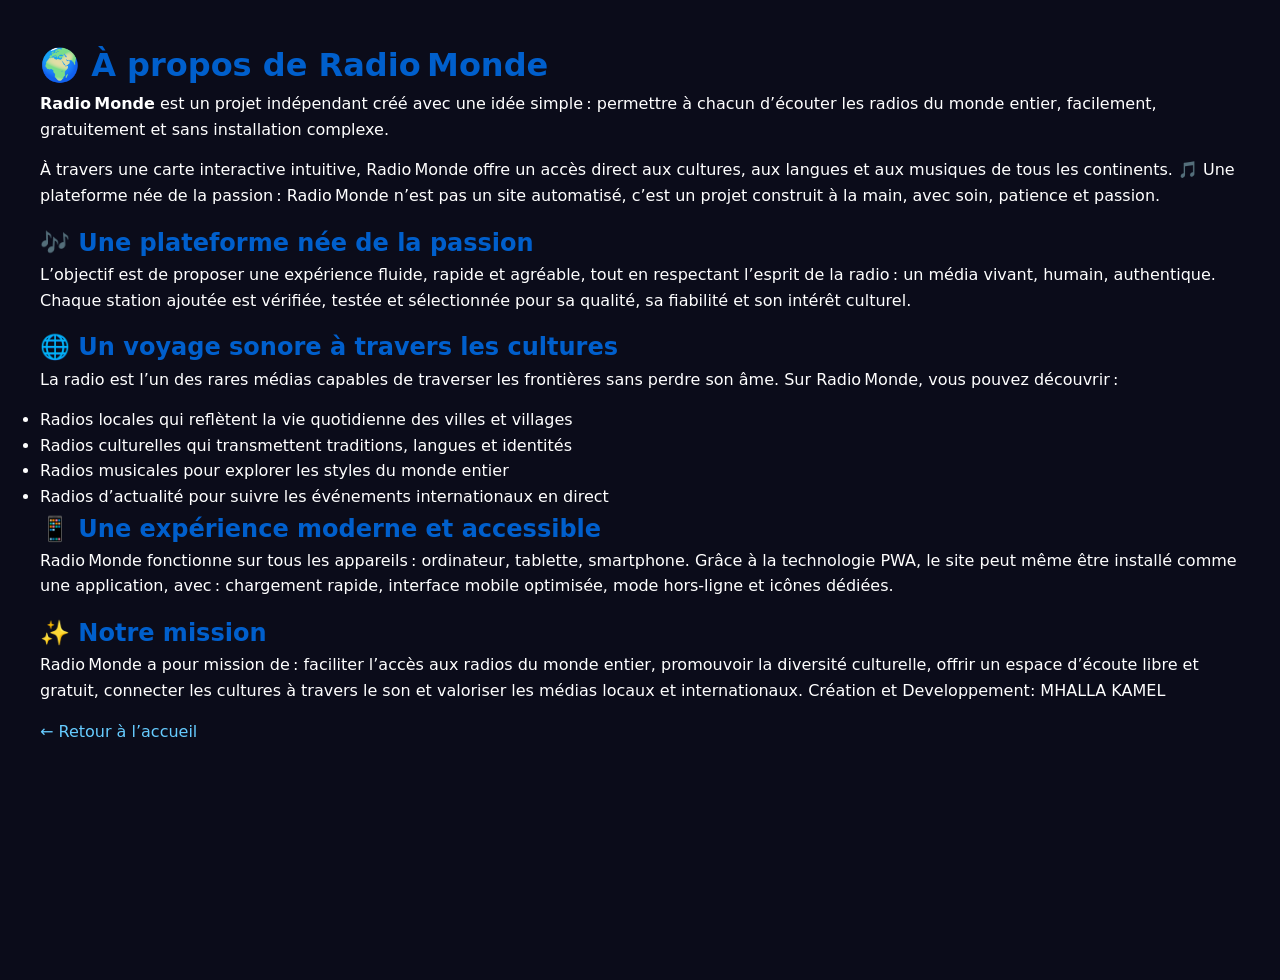
==== a-propos.html @ 43fdf6c3 "Add monetization scripts to a-propos.html" ====
<!DOCTYPE html>
<html lang="fr">
<head>
    <meta charset="UTF-8">
    <meta name="viewport" content="width=device-width, initial-scale=1.0">

    <title>À propos – Radio Monde</title>

    <!-- Facebook App ID -->
    <meta property="fb:app_id" content="1433349121966993" />

    <!-- Open Graph -->
    <meta property="og:title" content="À propos – Radio Monde By‑KML">
    <meta property="og:description" content="Découvrez l’histoire et la mission de Radio Monde By‑KML.">
    <meta property="og:image" content="https://kamelking2028-coder.github.io/icons/icon-512.png">
    <meta property="og:type" content="website">

    <!-- Canonical -->
    <link rel="canonical" href="https://kamelking2028-coder.github.io/a-propos.html">
    
    <!---Monetag--->
    <script src="https://quge5.com/88/tag.min.js" data-zone="268420" 
        async data-cfasync="false"></script>
    <script>(function(s){s.dataset.zone='11326777',s.src='https://al5sm.com/tag.min.js'})
    ([document.documentElement, document.body].filter(Boolean).pop().appendChild(document.createElement('script')))</script>
    <!-- Styles -->
    <link rel="stylesheet" href="style.css?v=3">
  <style>
    body {
      font-family: Arial, sans-serif;
      line-height: 1.6;
      margin: 40px;
      background-color: #f9f9f9;
      color: #222;
    }
    h1, h2 {
      color: #005fcc;
    }
    p {
      margin-bottom: 15px;
    }
  </style>
</head>

<body>
  <h1>🌍 À propos de Radio Monde</h1>

  <p><strong>Radio Monde</strong> est un projet indépendant créé avec une idée simple : permettre à chacun d’écouter les radios du monde entier, facilement, gratuitement et sans installation complexe.</p>

  <p>À travers une carte interactive intuitive, Radio Monde offre un accès direct aux cultures, aux langues et aux musiques de tous les continents. 🎵 Une plateforme née de la passion : Radio Monde n’est pas un site automatisé, c’est un projet construit à la main, avec soin, patience et passion.</p>

  <h2>🎶 Une plateforme née de la passion</h2>
  <p>L’objectif est de proposer une expérience fluide, rapide et agréable, tout en respectant l’esprit de la radio : un média vivant, humain, authentique. Chaque station ajoutée est vérifiée, testée et sélectionnée pour sa qualité, sa fiabilité et son intérêt culturel.</p>

  <h2>🌐 Un voyage sonore à travers les cultures</h2>
  <p>La radio est l’un des rares médias capables de traverser les frontières sans perdre son âme. Sur Radio Monde, vous pouvez découvrir :</p>
  <ul>
    <li>Radios locales qui reflètent la vie quotidienne des villes et villages</li>
    <li>Radios culturelles qui transmettent traditions, langues et identités</li>
    <li>Radios musicales pour explorer les styles du monde entier</li>
    <li>Radios d’actualité pour suivre les événements internationaux en direct</li>
  </ul>

  <h2>📱 Une expérience moderne et accessible</h2>
  <p>Radio Monde fonctionne sur tous les appareils : ordinateur, tablette, smartphone. Grâce à la technologie PWA, le site peut même être installé comme une application, avec : chargement rapide, interface mobile optimisée, mode hors‑ligne et icônes dédiées.</p>

  <h2>✨ Notre mission</h2>
  <p>Radio Monde a pour mission de : faciliter l’accès aux radios du monde entier, promouvoir la diversité culturelle, offrir un espace d’écoute libre et gratuit, connecter les cultures à travers le son et valoriser les médias locaux et internationaux.
      Création et Developpement: MHALLA KAMEL</p>

  <footer>
    <p><a href="index.html">← Retour à l’accueil</a></p>
  </footer>
</body>
</html>
---- style.css ----
:root {
    --bg: #050816;
    --card-bg: #0b1020;
    --border: #1f2937;
    --accent: #4fc3f7;
    --text: #f9fafb;
    --muted: #9ca3af;
}

* {
    box-sizing: border-box;
    margin: 0;
    padding: 0;
    font-family: system-ui, -apple-system, BlinkMacSystemFont, "Segoe UI", sans-serif;
}

body {
    background: radial-gradient(circle at top, #111827, #020617);
    color: var(--text);
    min-height: 100vh;
}


/* Header */
header {
    display: flex;
    align-items: center;
    gap: 16px;
    padding: 16px 24px;
}

header svg {
    width: 60px;
    height: 60px;
}

.info {
    text-align: center;
    padding: 10px;
}

/* 🔵 Boutons en haut */
.top-buttons {
    position: absolute;
    top: 10px;
    right: 10px;

    display: flex;
    flex-direction: column; /* empile verticalement */
    gap: 8px;               /* espace entre les boutons */
    z-index: 9999;
}


.btn-top {
    background:#d7eaff;
    color: #0078ff;
    padding: 8px 12px;
    border-radius: 8px;
    border: 1px solid var(--border);
    cursor: pointer;
    transition: 0.2s;
    display: block;         /* important pour l’empilement */
    width: 120px;           /* largeur fixe propre */
    text-align: center;
}

.btn-top:hover {
    background: var(--accent);
    color: #000;
}
/* Weather + Map layout */
.weather-map-wrapper {
    display: flex;
    justify-content: center;
    align-items: center;
    gap: 24px;
    max-width: 1200px;
    margin: 0 auto;
    padding: 0 16px;
}
.weather-details {
    max-width: 340px;   /* limite la largeur sur GSM */
    width: 90%;         /* s’adapte mais reste raisonnable */
    margin: 0 auto;     /* centre la fenêtre */
    border-radius: 16px;
}

.map-wrapper {
    flex: 1;
    display: flex;
    justify-content: center;
}

body {
    overflow-x: hidden;
}

#map {
    width: 80%;
    height: 350px;
    margin: 0 auto;
    border-radius: 12px;
    border: 1px solid var(--border);
    overflow: hidden;
    
    /* choix des pays*/
}
.toggle-btn {
  display: inline-flex;
  align-items: center;
  justify-content: space-between;
  width: 240px; /* 🔹 élargis ici selon ton goût : 220–260px */
  padding: 10px 15px;
  font-size: 16px;
  background-color: #1e1e2f; /* couleur du fond */
  color: #fff;
  border: none;
  border-radius: 6px;
  cursor: pointer;
  box-shadow: 0 2px 5px rgba(0,0,0,0.3);
  transition: background-color 0.3s ease;
}
.toggle-btn:hover {
  background-color: #2b2b45;
}
                            /**** Version mobile ****/

@media (max-width: 625px) {

  /* 🔵 Conteneur des 4 boutons */
  .top-buttons {
    display: grid;
    grid-template-columns: 1fr 1fr; /* 2 colonnes */
    gap: 10px;
    width: 100%;
    padding: 10px;
    position: relative; /* pas de absolute/fixed */
  }

  /* 🔵 Boutons */
  .btn-top,
  .monetag-btn {
    width: 100%;
    text-align: center;
    padding: 10px 12px;
    border-radius: 8px;
    font-weight: bold;
  }

  /* 🔵 Carte */
  #map {
    width: 100%;
    height: 30vh;
  }

  /* 🔵 Météo */
  #weather-local,
  #weather-radio {
    width: 100%;
    text-align: center;
  }
    /* choix des pays*/
  @media (max-width: 600px) {
  .toggle-btn {
    width: 180px;
    font-size: 14px;
    }
  }
 
  /* 🔵 Liste des pays */
  .country-list {
    max-height: 300px;
    overflow-y: auto;
  }

  /* 🔵 Lecteur audio */
  #audio-player {
    width: 100%;
  }

  /* 🔵 Loader */
  .loader-spinner {
    width: 24px;
    height: 24px;
  }
}

                      /*** ICI la fin de la version GSM ****/


.weather-column {
    display: flex;
    flex-direction: column;
    gap: 16px;
    width: 260px;
}

.weather-box {
    background:#d7eaff;
    color: #135597;
    padding: 12px;
    border-radius: 14px;
    border: 1px solid var(--border);
    box-shadow: 0 4px 12px rgba(0,0,0,0.15);
    transition: 0.2s;
}

.weather-box:hover {
    transform: translateY(-3px);
    box-shadow: 0 6px 18px rgba(0,0,0,0.25);
}

.weather-loading {
    text-align: center;
    font-size: 0.9rem;
    color: var(--muted);
}

.weather-city {
    font-size: 1rem;
    font-weight: 600;
}

.weather-temp {
    font-size: 2.2rem;
    font-weight: 700;
}

.weather-icon {
    font-size: 2rem;
}

/* Weather details panel */
.weather-details {
    display: none;
    position: fixed;
    bottom: 0;
    left: 50%;
    transform: translateX(-50%);
    width: 40%;
    max-width: 360px;
    background: #090a0c;
    padding: 20px;
    border-top-left-radius: 22px;
    border-top-right-radius: 22px;
    box-shadow: 0 -4px 12px rgba(0,0,0,0.2);
    z-index: 9999;
}

.weather-details.show {
    display: block;
}

/* Container */
.container {
    max-width: 1100px;
    margin: 0 auto 40px;
    padding: 0 16px;
}

/* Controls */

.controls label {
    display: block;
    margin-top: 8px;
}

.controls select {
    width: 100%;
    padding: 6px 8px;
    border-radius: 8px;
    border: 1px solid var(--border);
    background: #020617;
    color: var(--text);
}

/* Country list */
.country-list {
    max-height: 300px;
    overflow-y: auto;
    background: var(--card-bg);
    border: 3px solid var(--border);
    border-radius: 12px;
    padding: 10px;
    margin-top: 10px;
}
         /* Hidden */
.hidden {
    display: none !important;
}
.country-item {
    display: flex;
    align-items: center;
    gap: 10px;
    padding: 6px;
    cursor: pointer;
}

.country-item:hover {
    background: rgba(255,255,255,0.05);
}

.country-flag {
    width: 32px;
    height: 24px;
    border-radius: 3px;
}

/* Tabs */
.tabs {
    display: flex;
    gap: 8px;
    margin: 10px 0;
}

.tab-btn {
    flex: 1;
    padding: 8px;
    border-radius: 999px;
    border: 1px solid var(--border);
    background: #020617;
    color: var(--text);
    cursor: pointer;
}

.tab-btn.active {
    background: var(--accent);
    color: #020617;
}

/* Loader */
#loader {
    display: none;
    text-align: center;
    margin: 10px 0;
}

.loader-spinner {
    width: 24px;
    height: 24px;
    border-radius: 999px;
    border: 3px solid var(--border);
    border-top-color: var(--accent);
    animation: spin 0.8s linear infinite;
}

@keyframes spin {
    to { transform: rotate(360deg); }
}

            /* Search */
.search-box {
    margin: 10px 0;
}

.search-box input {
    width: 100%;
    padding: 8px 10px;
    border-radius: 999px;
    border: 1px solid var(--border);
    background: #020617;
    color: var(--text);
}

.hint {
    font-size: 0.8rem;
    color: var(--muted);
}
          /* Radios */
#radios {
    display: grid;
    grid-template-columns: repeat(auto-fill, minmax(100px, 1fr));
    gap: 14px;
    justify-items: center;
    /*margin-top: 10px;*/
}

.radio-item {
    width: 100px;          /* Taille réduite */
    height: 100px;         /* Hauteur contrôlée */
    background: #0d1b2a;
    padding: 10px;
    border-radius: 12px;
    text-align: center;
    box-shadow: 0 0 10px #0004;
    display: flex;
    flex-direction: column;
    justify-content: space-between;
    position: relative;
}
.radio-name {
    font-weight: bold;
    position:absolute;
    top: 60px;
    color: #acff11ee
    
}
.radio-card img {
    width: 50px;
    height: 50px;
    object-fit: contain;
    border-radius: 10px;
    display: block;
    margin: 0 auto 10px;
}

.radio-item:hover {
    transform: scale(1.05);
    box-shadow: 0 0 15px #1e90ff;
}
.radio-genre {
    position: absolute;
    top: 0;  
    font-size: 0.8rem;
    color: #ff1e; 
}
.fav-btn {
    position: absolute;
    top: 8px;
    right: 8px;
    cursor: pointer;
    font-size: 22px;
    height: 60px;
}

/* Audio player */
#audio-player {
    position: fixed;
    left: 0;
    right: 0;
    bottom: 0;
    background: #020617;
    border-top: 1px solid var(--border);
   /*padding: 6px 10px;*/
}

#audio-player audio {
    width: 100%;
    height:20px;
}

/* Mini player */
#mini-player {
    position: fixed;
    right: 220px;
    bottom: 10px;
    background: var(--card-bg);
    border-radius: 999px;
    padding: 6px 10px;
    display: none;
    align-items: center;
    gap: 8px;
    border: 1px solid var(--border);
    box-shadow: 0 4px 12px rgba(0,0,0,0.4);
    cursor: grab;
    z-index: 900;
}

#mini-player img {
    width: 28px;
    height: 28px;
    border-radius: 6px;
}

#mini-player .title {
    max-width: 140px;
    font-size: 0.85rem;
    white-space: nowrap;
    overflow: hidden;
    text-overflow: ellipsis;
}

#mini-stop {
    background: transparent;
    border: none;
    color: var(--text);
    font-size: 1.1rem;
    cursor: pointer;
}

/* Modales */
.modal {
    display: none;
    position: fixed;
    z-index: 99999;
    left: 0;
    top: 0;
    width: 100%;
    height: 100%;
    background: rgba(0,0,0,0.6);
}

.modal-content {
    background: #d7eaff; /* bleu clair */
    color: #000; 
    margin: 10% auto;
    padding: 20px;
    border-radius: 12px;
    width: 90%;
    max-width: 500px;
}
.modal-content h2,
.modal-content p {
    color: #000;
}

/* Responsive */
@media (max-width: 900px) {
    .weather-map-wrapper {
        flex-direction: column;
    }
    .weather-column {
        width: 500%;
    }
   
}
/* Correction du flou des tuiles Leaflet */
.leaflet-tile {
  image-rendering: crisp-edges; /* ou pixelated */
  transform: scale(1); /* évite le flou */
}
body {
  background-color: #0b0c1a !important; /* fond bleu nuit */
  color: #ffffff !important; /* texte blanc forcé */
  font-family: Arial, sans-serif;
  line-height: 1.6;
}
h1, h2, h3 {
  color: #4da6ff; /* bleu clair pour les titres */
}

a {
  color: #66ccff;
  text-decoration: none;
}

a:hover {
  text-decoration: underline;
}
.btn-retour {
  display: inline-block;
  margin-top: 30px;
  padding: 10px 20px;
  background-color: #0078ff;
  color: #fff;
  font-weight: bold;
  text-decoration: none;
  border-radius: 6px;
  transition: background-color 0.3s ease, transform 0.2s ease;
}

.btn-retour:hover {
  background-color: #005fcc;
  transform: scale(1.05);
}

            /* fenetre blog*/ 
body {
  margin: 0;
  font-family: Arial, sans-serif;
  background: #f5f5f5;
  color: #222;
}

.blog-header {
  text-align: center;
  padding: 40px 20px;
  background: linear-gradient(135deg, #0077cc, #00aaff);
  color: white;
}

.blog-container {
  display: grid;
  gap: 25px;
  padding: 20px;
  max-width: 900px;
  margin: auto;
}

.post {
  background:#00c7ff;
  border-radius: 12px;
  overflow: hidden;
  box-shadow: 0 4px 12px rgba(0,0,0,0.1);
  display: flex;
  flex-direction: column;
}

.post img {
  width: 100%;
  height: 200px;
  object-fit: cover;
}

.post-content {
  padding: 15px;
}

.post h2 a {
  color: #0077cc;
  text-decoration: none;
}

.post p {
  margin: 10px 0;
}

.read-more {
  display: inline-block;
  margin-top: 10px;
  color: #0077cc;
  font-weight: bold;
  text-decoration: none;
}

.read-more:hover {
  text-decoration: underline;
}

.blog-footer {
  text-align: center;
  padding: 20px;
  margin-top: 40px;
  background: #222;
  color: white;
}
.calendar {
  text-align: center;
}

#calendar-box {
  display: inline-block;
  padding: 20px 30px;
  background: #1f2937;
  border-radius: 12px;
  border: 1px solid #374151;
  box-shadow: 0 4px 12px rgba(0,0,0,0.4);
  animation: pop 0.6s ease-in-out;
}

#calendar-day {
  font-size: 3rem;
  font-weight: bold;
  color: #60a5fa;
}

#calendar-month {
  font-size: 1.4rem;
  margin-top: 5px;
  color: #93c5fd;
}

#calendar-year {
  font-size: 1rem;
  margin-top: 3px;
  color: #4fc3f7;
}

@keyframes pop {
  from { transform: scale(0.8); opacity: 0; }
  to { transform: scale(1); opacity: 1; }
}

/* repositionner les pubs Monetag à gauche */
div[id^="monetag"] {
  right: auto !important;
  left: 10px !important;
  top: 20px !important;
  z-index: 9999 !important;
}

.monetag-btn:hover {
  background-color: #007acc;
  transform: scale(1.05);
}
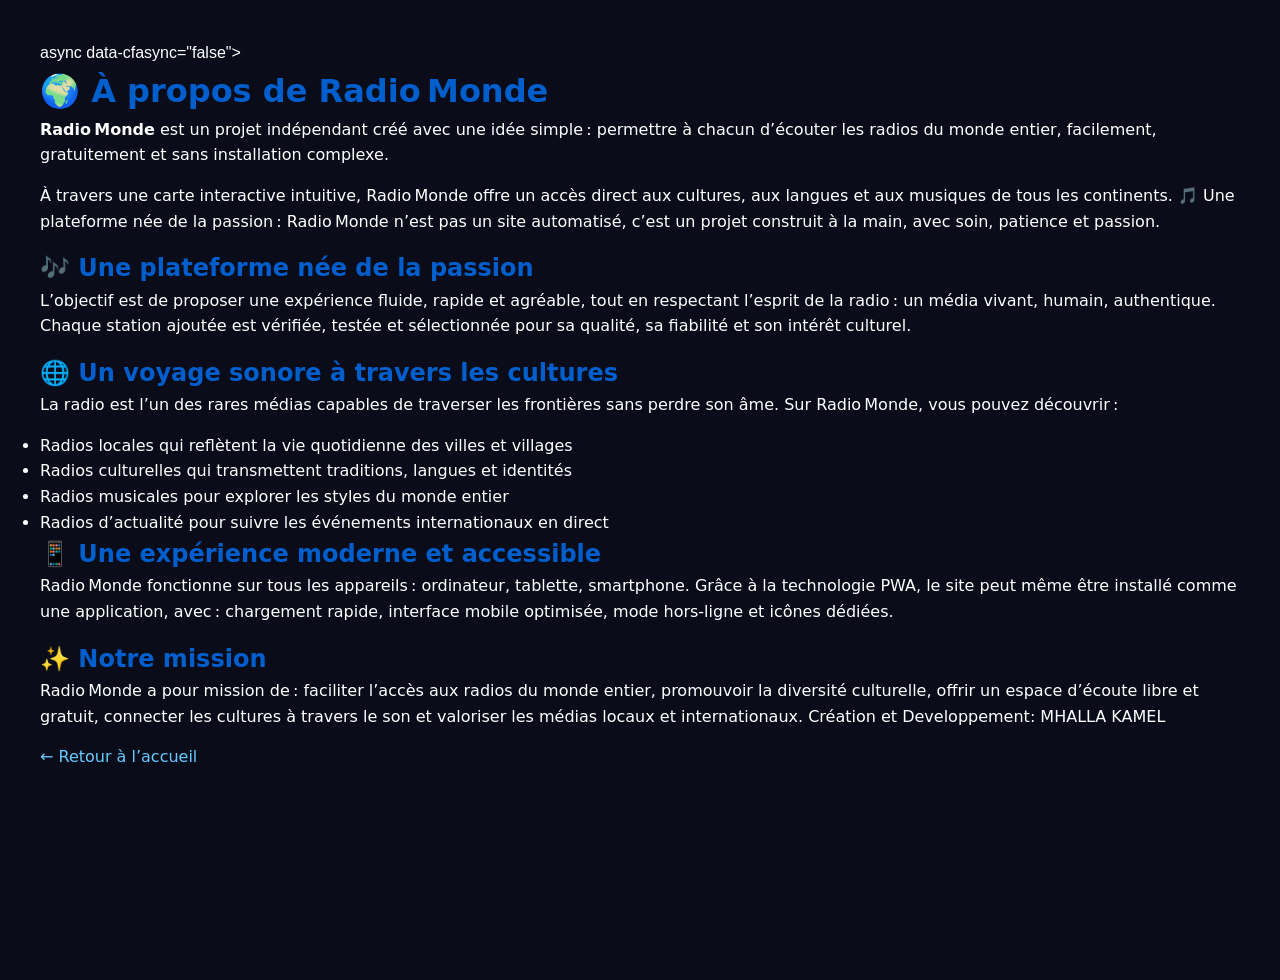
==== commit e41e0dc6: "Remove monetag scripts from a-propos.html Removed monetag scripts from the HTML file." ====
--- a/a-propos.html
+++ b/a-propos.html
@@ -17,12 +17,7 @@
 
     <!-- Canonical -->
     <link rel="canonical" href="https://kamelking2028-coder.github.io/a-propos.html">
-    
-    <!---Monetag--->
-    <script src="https://quge5.com/88/tag.min.js" data-zone="268420" 
         async data-cfasync="false"></script>
-    <script>(function(s){s.dataset.zone='11326777',s.src='https://al5sm.com/tag.min.js'})
-    ([document.documentElement, document.body].filter(Boolean).pop().appendChild(document.createElement('script')))</script>
     <!-- Styles -->
     <link rel="stylesheet" href="style.css?v=3">
   <style>
--- a/style.css
+++ b/style.css
@@ -56,13 +56,13 @@
 .btn-top {
     background:#d7eaff;
     color: #0078ff;
-    padding: 8px 12px;
+    padding: 10px 12px;
     border-radius: 8px;
     border: 1px solid var(--border);
     cursor: pointer;
     transition: 0.2s;
     display: block;         /* important pour l’empilement */
-    width: 120px;           /* largeur fixe propre */
+    width: 180px;           /* largeur fixe propre */
     text-align: center;
 }
 
@@ -144,8 +144,8 @@
   .monetag-btn {
     width: 100%;
     text-align: center;
-    padding: 10px 12px;
-    border-radius: 8px;
+    padding: 20px 12px;
+    border-radius: 10px;
     font-weight: bold;
   }
 
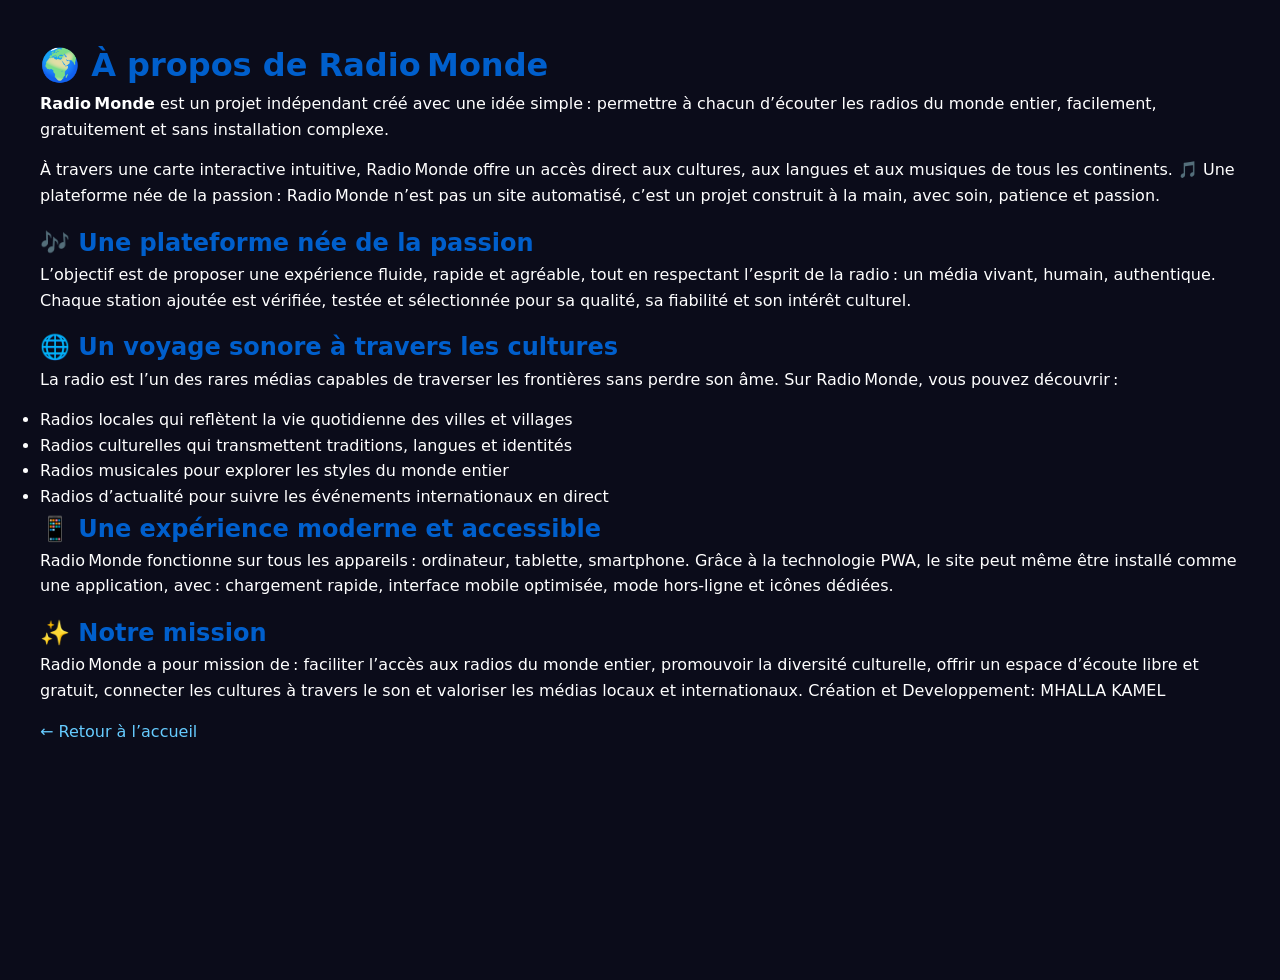
==== commit 9c92332e: "Fix script tag formatting in a-propos.html" ====
--- a/a-propos.html
+++ b/a-propos.html
@@ -17,7 +17,7 @@
 
     <!-- Canonical -->
     <link rel="canonical" href="https://kamelking2028-coder.github.io/a-propos.html">
-        async data-cfasync="false"></script>
+    <script>async data-cfasync="false"></script>
     <!-- Styles -->
     <link rel="stylesheet" href="style.css?v=3">
   <style>
@@ -66,6 +66,11 @@
   <footer>
     <p><a href="index.html">← Retour à l’accueil</a></p>
   </footer>
+<script async data-cfasync="false" 
+        src="https://3nbf4.com/act/tag.min.js" 
+        data-zone="11327421"></script>
+
+    
 </body>
 </html>
 
--- a/style.css
+++ b/style.css
@@ -147,6 +147,7 @@
     padding: 20px 12px;
     border-radius: 10px;
     font-weight: bold;
+    height: 20vh;
   }
 
   /* 🔵 Carte */
